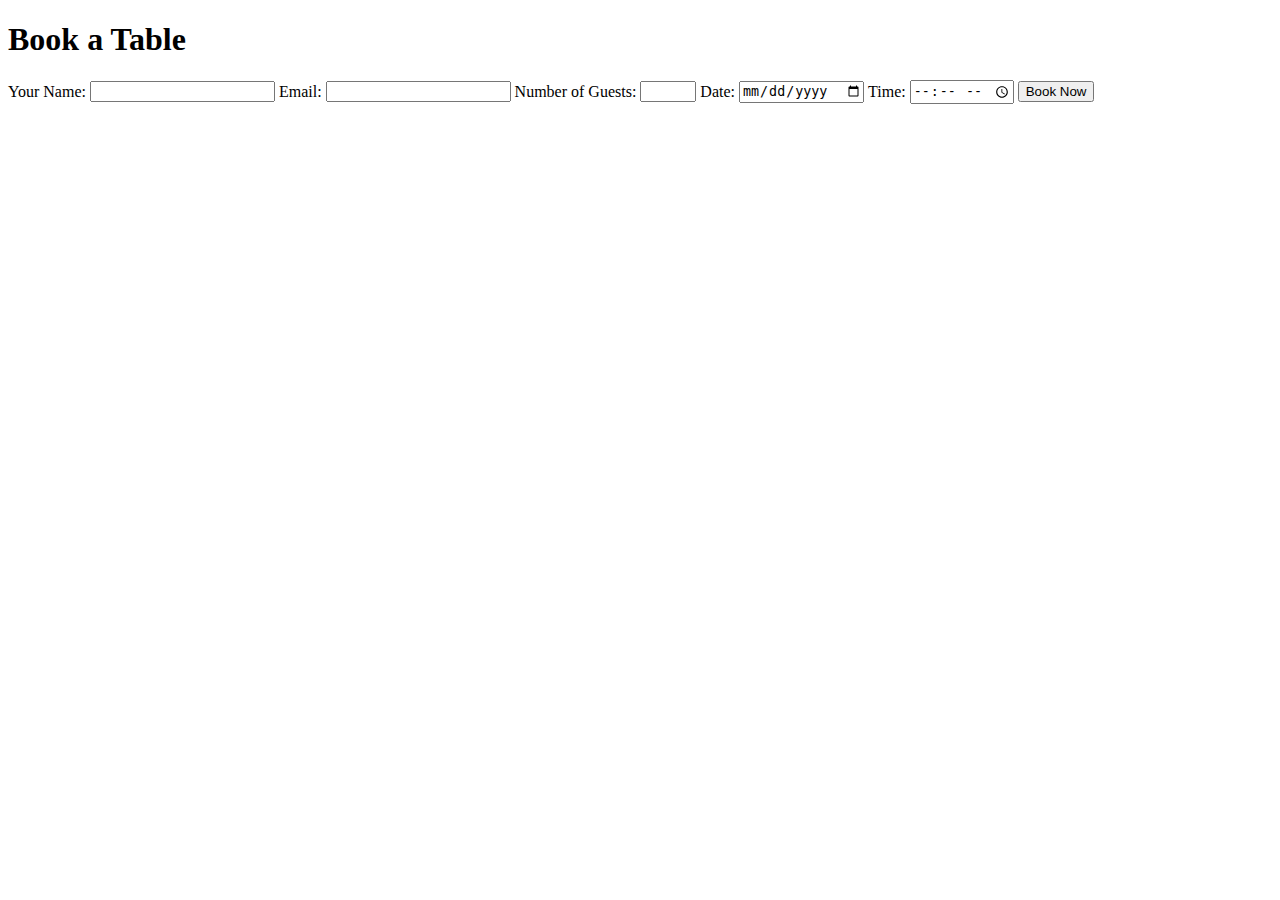
==== index.html @ a61a12c6 "Add content to index and menu pages" ====
<!DOCTYPE html>
<html lang="en">
<head>
    <meta charset="UTF-8">
    <meta name="viewport" content="width=device-width, initial-scale=1.0">
    <title>Pizzeria Olbia</title>
</head>
<body>
    <body>
        <div class="booking-container">
            <h1>Book a Table</h1>
            <form action="/submit-booking" method="POST">
                <label for="name">Your Name:</label>
                <input type="text" id="name" name="name" required>
    
                <label for="email">Email:</label>
                <input type="email" id="email" name="email" required>
    
                <label for="guests">Number of Guests:</label>
                <input type="number" id="guests" name="guests" min="1" max="20" required>
    
                <label for="date">Date:</label>
                <input type="date" id="date" name="date" required>
    
                <label for="time">Time:</label>
                <input type="time" id="time" name="time" required>
    
                <button type="submit">Book Now</button>
            </form>
        </div>   
</body>
</html>
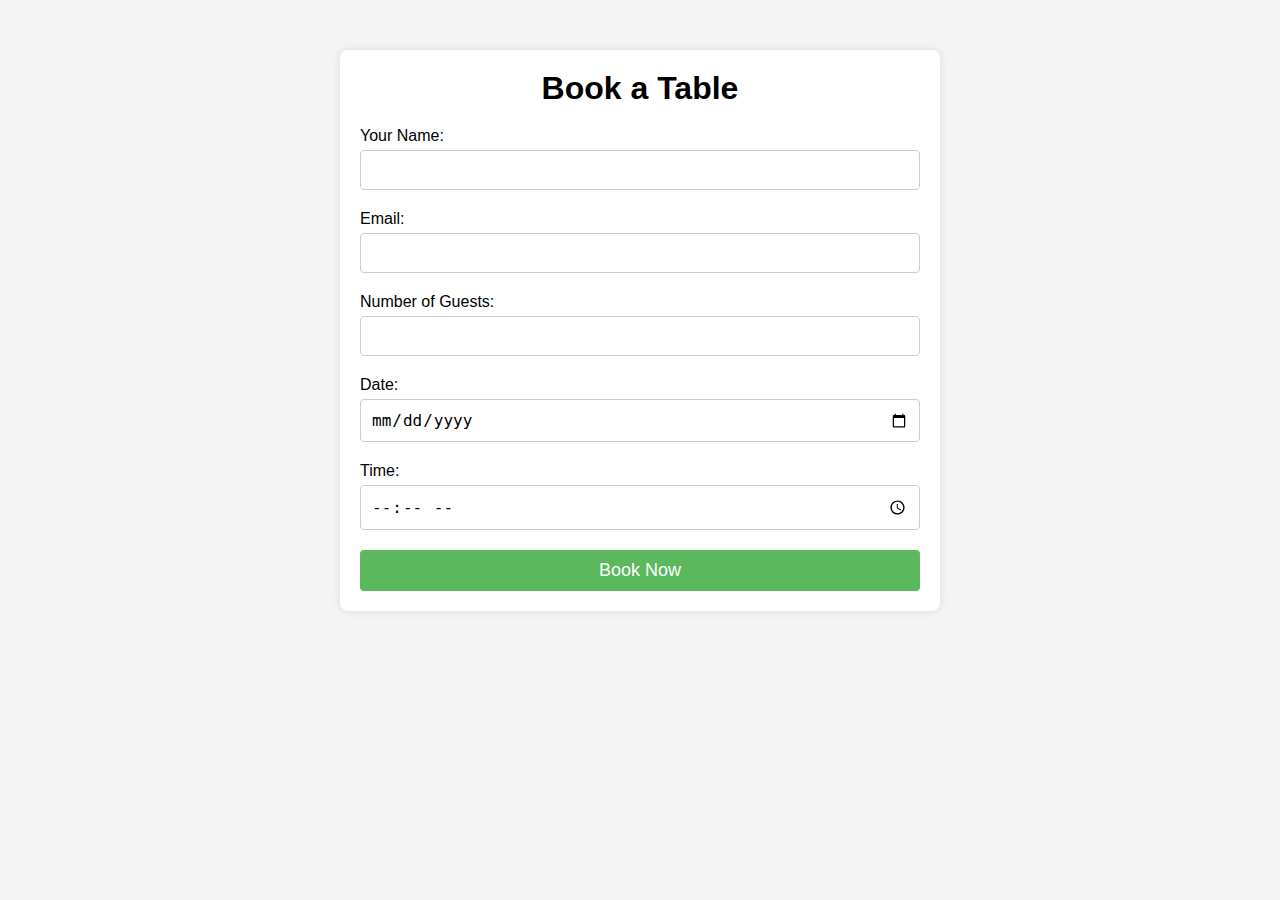
==== commit d2546533: "Add confirmation page" ====
--- a/index.html
+++ b/index.html
@@ -3,6 +3,7 @@
 <head>
     <meta charset="UTF-8">
     <meta name="viewport" content="width=device-width, initial-scale=1.0">
+    <link rel="stylesheet" href="assets/css/style.css">
     <title>Pizzeria Olbia</title>
 </head>
 <body>
--- a/assets/css/style.css
+++ b/assets/css/style.css
@@ -0,0 +1,56 @@
+* {
+    margin: 0;
+    padding: 0;
+    box-sizing: border-box;
+}
+
+body {
+    font-family: Arial, sans-serif;
+    background-color: #f4f4f4;
+}
+
+.booking-container {
+    width: 100%;
+    max-width: 600px;
+    margin: 50px auto;
+    padding: 20px;
+    background-color: white;
+    border-radius: 8px;
+    box-shadow: 0 0 10px rgba(0, 0, 0, 0.1);
+}
+
+h1 {
+    text-align: center;
+    margin-bottom: 20px;
+}
+
+form {
+    display: flex;
+    flex-direction: column;
+}
+
+label {
+    margin-bottom: 5px;
+}
+
+input {
+    margin-bottom: 20px;
+    padding: 10px;
+    font-size: 16px;
+    border: 1px solid #ccc;
+    border-radius: 4px;
+}
+
+button {
+    padding: 10px;
+    font-size: 18px;
+    background-color: #5cb85c;
+    color: white;
+    border: none;
+    border-radius: 4px;
+    cursor: pointer;
+}
+
+button:hover {
+    background-color: #4cae4c;
+}